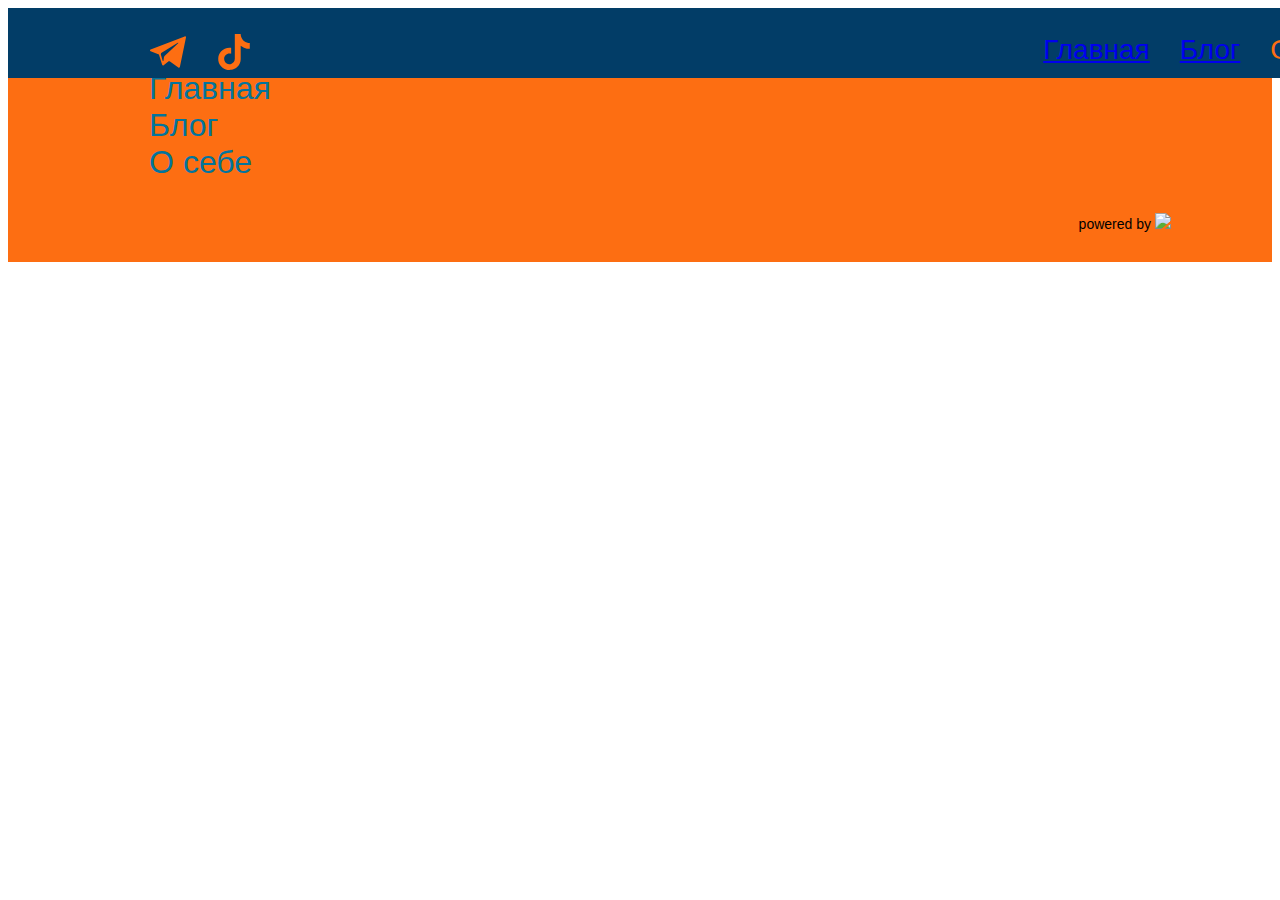
==== blog.html @ eba64ca3 "l,jh" ====
<!DOCTYPE html>
<html lang="en">
<head>
    <meta charset="UTF-8">
    <meta http-equiv="X-UA-Compatible" content="IE=edge">
    <meta name="viewport" content="width=device-width, initial-scale=1.0">
    <link rel="stylesheet" href="css/style.css">
    <link href="https://cdn.jsdelivr.net/npm/bootstrap@5.0.1/dist/css/bootstrap.min.css" rel="stylesheet" integrity="sha384-+0n0xVW2eSR5OomGNYDnhzAbDsOXxcvSN1TPprVMTNDbiYZCxYbOOl7+AMvyTG2x" crossorigin="anonymous">
    <link rel="stylesheet" href="https://cdnjs.cloudflare.com/ajax/libs/OwlCarousel2/2.3.4/assets/owl.carousel.min.css">
    <link rel="stylesheet" href="https://cdnjs.cloudflare.com/ajax/libs/OwlCarousel2/2.3.4/assets/owl.theme.default.min.css">
    <link rel="stylesheet" href="https://cdnjs.cloudflare.com/ajax/libs/animate.css/4.1.1/animate.min.css" />
    
    <title>Document</title>
</head>
<body>
    <header class="header">
        <ul class="links">
            <li ><svg xmlns="http://www.w3.org/2000/svg" xmlns:xlink="http://www.w3.org/1999/xlink" xmlns:svgjs="http://svgjs.com/svgjs" version="1.1" width="36" height="36" x="0" y="0" viewBox="0 0 300 300" style="enable-background:new 0 0 512 512" xml:space="preserve" class=""><g>
                <g xmlns="http://www.w3.org/2000/svg" id="XMLID_496_">
                    <path id="XMLID_497_" d="M5.299,144.645l69.126,25.8l26.756,86.047c1.712,5.511,8.451,7.548,12.924,3.891l38.532-31.412   c4.039-3.291,9.792-3.455,14.013-0.391l69.498,50.457c4.785,3.478,11.564,0.856,12.764-4.926L299.823,29.22   c1.31-6.316-4.896-11.585-10.91-9.259L5.218,129.402C-1.783,132.102-1.722,142.014,5.299,144.645z M96.869,156.711l135.098-83.207   c2.428-1.491,4.926,1.792,2.841,3.726L123.313,180.87c-3.919,3.648-6.447,8.53-7.163,13.829l-3.798,28.146   c-0.503,3.758-5.782,4.131-6.819,0.494l-14.607-51.325C89.253,166.16,91.691,159.907,96.869,156.711z" fill="#fd6e12" data-original="#000000" style="" class=""/>
                </g>
                <g xmlns="http://www.w3.org/2000/svg">
                </g>
                <g xmlns="http://www.w3.org/2000/svg">
                </g>
                <g xmlns="http://www.w3.org/2000/svg">
                </g>
                <g xmlns="http://www.w3.org/2000/svg">
                </g>
                <g xmlns="http://www.w3.org/2000/svg">
                </g>
                <g xmlns="http://www.w3.org/2000/svg">
                </g>
                <g xmlns="http://www.w3.org/2000/svg">
                </g>
                <g xmlns="http://www.w3.org/2000/svg">
                </g>
                <g xmlns="http://www.w3.org/2000/svg">
                </g>
                <g xmlns="http://www.w3.org/2000/svg">
                </g>
                <g xmlns="http://www.w3.org/2000/svg">
                </g>
                <g xmlns="http://www.w3.org/2000/svg">
                </g>
                <g xmlns="http://www.w3.org/2000/svg">
                </g>
                <g xmlns="http://www.w3.org/2000/svg">
                </g>
                <g xmlns="http://www.w3.org/2000/svg">
                </g>
                </g></svg>
                </li>
            <li ><svg xmlns="http://www.w3.org/2000/svg" xmlns:xlink="http://www.w3.org/1999/xlink" xmlns:svgjs="http://svgjs.com/svgjs" version="1.1" width="36" height="36" x="0" y="0" viewBox="0 0 512 512" style="enable-background:new 0 0 512 512" xml:space="preserve" class=""><g><g xmlns="http://www.w3.org/2000/svg"><path d="m480.32 128.39c-29.22 0-56.18-9.68-77.83-26.01-24.83-18.72-42.67-46.18-48.97-77.83-1.56-7.82-2.4-15.89-2.48-24.16h-83.47v228.08l-.1 124.93c0 33.4-21.75 61.72-51.9 71.68-8.75 2.89-18.2 4.26-28.04 3.72-12.56-.69-24.33-4.48-34.56-10.6-21.77-13.02-36.53-36.64-36.93-63.66-.63-42.23 33.51-76.66 75.71-76.66 8.33 0 16.33 1.36 23.82 3.83v-62.34-22.41c-7.9-1.17-15.94-1.78-24.07-1.78-46.19 0-89.39 19.2-120.27 53.79-23.34 26.14-37.34 59.49-39.5 94.46-2.83 45.94 13.98 89.61 46.58 121.83 4.79 4.73 9.82 9.12 15.08 13.17 27.95 21.51 62.12 33.17 98.11 33.17 8.13 0 16.17-.6 24.07-1.77 33.62-4.98 64.64-20.37 89.12-44.57 30.08-29.73 46.7-69.2 46.88-111.21l-.43-186.56c14.35 11.07 30.04 20.23 46.88 27.34 26.19 11.05 53.96 16.65 82.54 16.64v-60.61-22.49c.02.02-.22.02-.24.02z" fill="#fd6e12" data-original="#000000" style="" class=""/></g></g></svg>
            </li>
        </ul>
        <ul class="links hiden ">
            <li class="links_li"><a href="index.html">Главная</a></li>
            <li class="links_li"><a href="blog.html">Блог</a></li>
            <li class="links_li"><a>О себе</a></li>
        </ul>
    </header>
    <main></main>
    <footer class="d-none d-sm-none d-md-block ">
        <div class="row">
        <ul class="col-sm-6 row ">
            <li class="col-sm-4">Главная</li>
            <li class="col-sm-4">Блог</li>
            <li class="col-sm-4">О себе</li>
        </ul>
        <div class="pd_widget_app col-sm-6 "  data-doctor="187488">
            <div id="pd_widget_app_content_187488"></div>
            <span class="pd_powered_by">powered by <a target="_blank" href="https://prodoctorov.ru"><img class='pd_logo' src="https://prodoctorov.ru/static/logo_widget.png"></a></span>
            </div>
        </div> 
    </footer>   
    <script src="https://prodoctorov.ru/static/js/widget_footer.js?v5"></script>
    <script src="https://cdnjs.cloudflare.com/ajax/libs/jquery/3.3.1/jquery.min.js"></script>
    <script src="https://cdnjs.cloudflare.com/ajax/libs/OwlCarousel2/2.3.4/owl.carousel.min.js"></script>
    <script src="js/wow.min.js"></script>
<script>
new WOW().init();
</script>
</body>
</html>
---- css/style.css ----
@charset "UTF-8";
.body {
  margin: 0 0 0 0;
  background-color: #0E2A34;
  background-position: center;
  /*background-color: rgb(2, 61, 103);*/
}

main {
  margin: 0 0 0 0;
}

footer {
  padding: 30px 8% 30px 8%;
  margin: 0;
  background-color: #FD6E12;
  font: 2em sans-serif;
}
footer ul {
  list-style-type: none;
  color: #03749C;
}

.pd_widget_app {
  text-align: right;
  margin-bottom: 0;
  clear: both;
  /* width: 600px !important; */
  font: 14px Arial, Verdana, sans-serif;
  /* padding: 10px 10px 30px 10px; */
  /* box-sizing: content-box; */
}

.header {
  position: fixed;
  width: 100%;
  height: 50px;
  background-color: #023D67;
  padding: 10px 8% 10px 8%;
  /*margin: 30px 8% 30px 8%;*/
  display: -webkit-box;
  display: -ms-flexbox;
  display: flex;
  -webkit-box-orient: horizontal;
  -webkit-box-direction: normal;
      -ms-flex-direction: row;
          flex-direction: row;
  -webkit-box-pack: justify;
      -ms-flex-pack: justify;
          justify-content: space-between;
}

.links {
  display: -webkit-inline-box;
  display: -ms-inline-flexbox;
  display: inline-flex;
}
.links li {
  margin: 0 30px 0 0;
  list-style: none;
  font: 28px sans-serif;
  color: #FD6E12;
}

.content {
  margin: 30px 8% 30px 8%;
}

.psih {
  color: #5CD4EC;
  text-align: center;
  -webkit-animation-duration: 2s;
          animation-duration: 2s;
  -webkit-animation-name: bounceInDown;
          animation-name: bounceInDown;
}

.inkeles {
  margin: 0;
  background-color: #03749C;
  padding: 100px 8% 100px 8%;
  -webkit-animation-duration: 2s;
          animation-duration: 2s;
  -webkit-animation-name: bounceInLeft;
          animation-name: bounceInLeft;
  /*height: 450px;*/
  /*width: 100%;*/
}
.inkeles h2 {
  font: 3.2em sans-serif;
  color: #023D67;
}
.inkeles h3 {
  color: #FD6E12;
}

.about_in {
  height: 30%;
}

.about_t {
  margin: 0% 0% 0 -10%;
  -webkit-animation-duration: 3s;
          animation-duration: 3s;
  -webkit-animation-name: bounceInRight;
          animation-name: bounceInRight;
  -webkit-box-align: center;
      -ms-flex-align: center;
          align-items: center;
  height: 576px;
  background-color: #D44205;
  display: -webkit-box;
  display: -ms-flexbox;
  display: flex;
}
.about_t p {
  margin: 0 0 0 0;
  padding: 0 0 0 10%;
  font-family: Verdana, Geneva, Tahoma, sans-serif;
  text-align: center;
  color: white;
  font-size: 28px;
}

.about_photo {
  z-index: 2;
  -webkit-animation-duration: 3s;
          animation-duration: 3s;
  -webkit-animation-name: bounceInRight;
          animation-name: bounceInRight;
}

.about_me .right {
  border-left: 10px solid #5CD4EC;
  padding-left: 20px;
  color: #5CD4EC;
  -webkit-animation-duration: 3s;
          animation-duration: 3s;
  -webkit-animation-name: bounceInRight;
          animation-name: bounceInRight;
}
.about_me .left {
  border-left: 10px solid #5CD4EC;
  padding-left: 20px;
  color: #5CD4EC;
  -webkit-animation-duration: 3s;
          animation-duration: 3s;
  -webkit-animation-name: bounceInRight;
          animation-name: bounceInRight;
}
.about_me p {
  font-size: 28px;
}

.about_work {
  margin: 0;
  padding: 20px 10px 10px 10px;
  background-color: #D44205;
}
.about_work svg {
  margin-top: auto;
  margin-bottom: auto;
  height: 100%;
}
.about_work ul {
  list-style: none;
}
.about_work ul li {
  padding-left: 35px;
  font-size: 1.5em;
  position: relative;
  color: white;
}
.about_work ul li::before {
  content: "✔";
  position: absolute;
  top: 0;
  left: 0;
  color: #5CD4EC;
}

.prodoctorov {
  margin: 5% 0 0 0;
}

.carousel_home {
  margin-top: 50px;
  z-index: 100;
}
.carousel_home .item {
  height: 300px;
}

.owl-carousel {
  position: relative;
}
.owl-carousel .owl-item {
  -webkit-transform: scale(0.8);
          transform: scale(0.8);
  background-color: #03749C;
  /*border: 10px solid #D44205;*/
  text-align: center;
  color: #023D67;
  padding: 65px 0 65px 0;
}
.owl-carousel .owl-item.active {
  -webkit-transform: scale(0.8);
          transform: scale(0.8);
  background-color: #03749C;
  /*border: 10px solid #D44205;*/
  -webkit-box-shadow: 0 0 10px rgba(0, 0, 0, 0.5);
          box-shadow: 0 0 10px rgba(0, 0, 0, 0.5);
}
.owl-carousel .owl-item.center {
  -webkit-transform: scale(0.8);
          transform: scale(0.8);
}
.owl-carousel .owl-item.active.center {
  -webkit-transform: scale(1);
          transform: scale(1);
  z-index: 50;
  background-color: #15B1D7;
  /*border: 10px solid #FD6E12;*/
  -webkit-box-shadow: 0 0 20px rgba(0, 0, 0, 0.5);
          box-shadow: 0 0 20px rgba(0, 0, 0, 0.5);
  -webkit-transition: 1s;
  transition: 1s;
}
.owl-carousel .active.center:hover {
  position: relative;
  opacity: 1;
  -webkit-transform: scale(1.5);
          transform: scale(1.5);
  /*вот так*/
}

.owl-nav {
  -ms-grid-column-align: center;
      justify-self: center;
  color: white;
  margin-left: auto;
  margin-right: auto;
  padding-left: 48%;
  padding-right: 48%;
}

.owl-prev {
  font-size: 30px;
}

@media screen and (max-width: 1000px) {
  .about p {
    margin: 3% 5% 3% 5%;
    padding: 0 0 0 10%;
    font-size: 1.5em;
    font-family: Verdana, Geneva, Tahoma, sans-serif;
    text-align: center;
    color: white;
  }
}
@media screen and (max-width: 750px) {
  .hiden {
    display: none;
  }

  .about {
    margin: 0% 0% 0 0;
    -webkit-box-align: center;
        -ms-flex-align: center;
            align-items: center;
    /*height: 576px;*/
    background-color: #D44205;
    display: -webkit-box;
    display: -ms-flexbox;
    display: flex;
  }
  .about img {
    height: auto;
    width: 30%;
    text-shadow: #FD6E12;
  }
  .about p {
    margin: 3% 5% 3% 5%;
    padding: 0 0 0 10%;
    font-size: 1em;
    font-family: Verdana, Geneva, Tahoma, sans-serif;
    text-align: center;
    color: white;
  }

  .about_me p {
    font-size: 28px;
  }
}
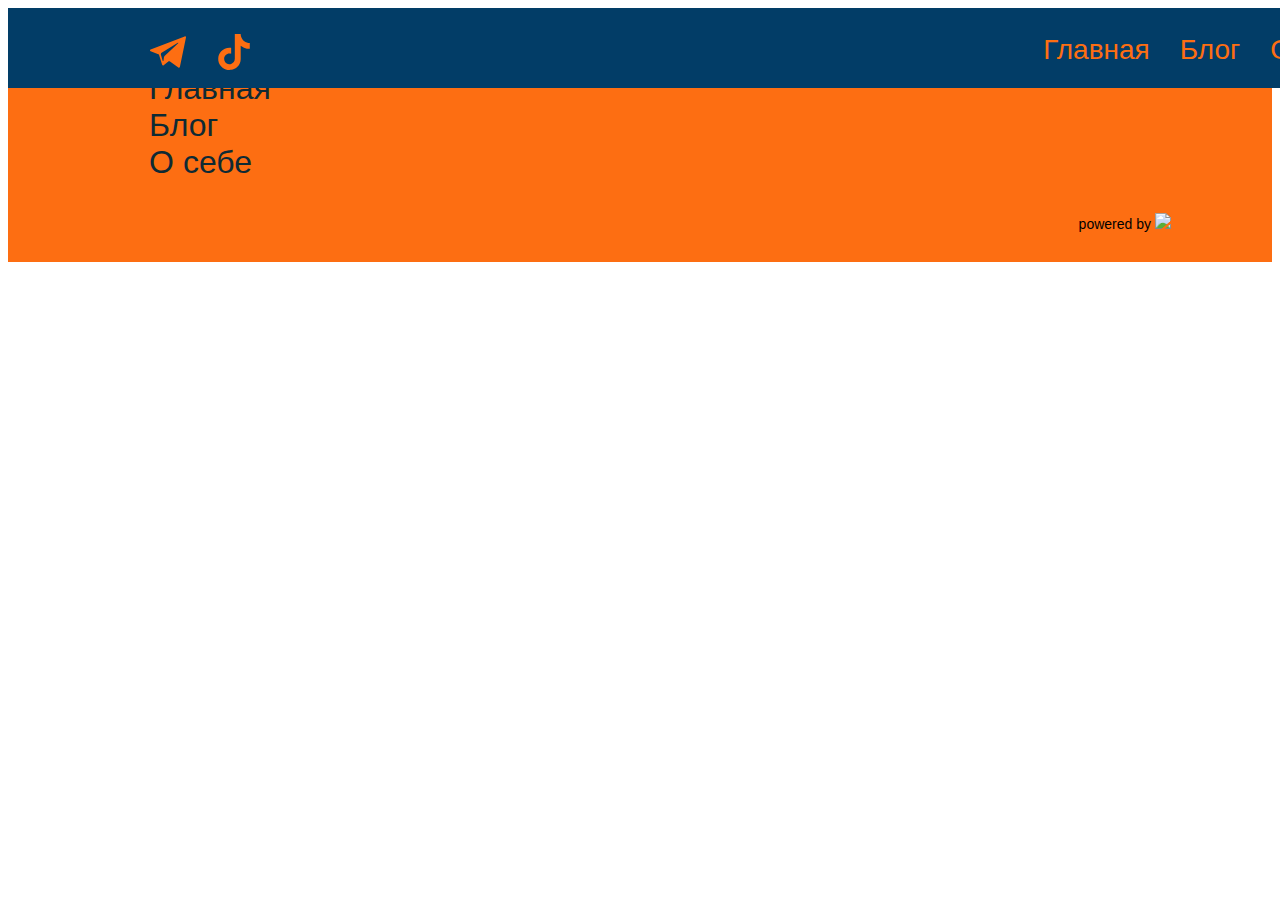
==== commit e269a3e0: "Add files via upload" ====
--- a/blog.html
+++ b/blog.html
@@ -1,85 +1,85 @@
-<!DOCTYPE html>
-<html lang="en">
-<head>
-    <meta charset="UTF-8">
-    <meta http-equiv="X-UA-Compatible" content="IE=edge">
-    <meta name="viewport" content="width=device-width, initial-scale=1.0">
-    <link rel="stylesheet" href="css/style.css">
-    <link href="https://cdn.jsdelivr.net/npm/bootstrap@5.0.1/dist/css/bootstrap.min.css" rel="stylesheet" integrity="sha384-+0n0xVW2eSR5OomGNYDnhzAbDsOXxcvSN1TPprVMTNDbiYZCxYbOOl7+AMvyTG2x" crossorigin="anonymous">
-    <link rel="stylesheet" href="https://cdnjs.cloudflare.com/ajax/libs/OwlCarousel2/2.3.4/assets/owl.carousel.min.css">
-    <link rel="stylesheet" href="https://cdnjs.cloudflare.com/ajax/libs/OwlCarousel2/2.3.4/assets/owl.theme.default.min.css">
-    <link rel="stylesheet" href="https://cdnjs.cloudflare.com/ajax/libs/animate.css/4.1.1/animate.min.css" />
-    
-    <title>Document</title>
-</head>
-<body>
-    <header class="header">
-        <ul class="links">
-            <li ><svg xmlns="http://www.w3.org/2000/svg" xmlns:xlink="http://www.w3.org/1999/xlink" xmlns:svgjs="http://svgjs.com/svgjs" version="1.1" width="36" height="36" x="0" y="0" viewBox="0 0 300 300" style="enable-background:new 0 0 512 512" xml:space="preserve" class=""><g>
-                <g xmlns="http://www.w3.org/2000/svg" id="XMLID_496_">
-                    <path id="XMLID_497_" d="M5.299,144.645l69.126,25.8l26.756,86.047c1.712,5.511,8.451,7.548,12.924,3.891l38.532-31.412   c4.039-3.291,9.792-3.455,14.013-0.391l69.498,50.457c4.785,3.478,11.564,0.856,12.764-4.926L299.823,29.22   c1.31-6.316-4.896-11.585-10.91-9.259L5.218,129.402C-1.783,132.102-1.722,142.014,5.299,144.645z M96.869,156.711l135.098-83.207   c2.428-1.491,4.926,1.792,2.841,3.726L123.313,180.87c-3.919,3.648-6.447,8.53-7.163,13.829l-3.798,28.146   c-0.503,3.758-5.782,4.131-6.819,0.494l-14.607-51.325C89.253,166.16,91.691,159.907,96.869,156.711z" fill="#fd6e12" data-original="#000000" style="" class=""/>
-                </g>
-                <g xmlns="http://www.w3.org/2000/svg">
-                </g>
-                <g xmlns="http://www.w3.org/2000/svg">
-                </g>
-                <g xmlns="http://www.w3.org/2000/svg">
-                </g>
-                <g xmlns="http://www.w3.org/2000/svg">
-                </g>
-                <g xmlns="http://www.w3.org/2000/svg">
-                </g>
-                <g xmlns="http://www.w3.org/2000/svg">
-                </g>
-                <g xmlns="http://www.w3.org/2000/svg">
-                </g>
-                <g xmlns="http://www.w3.org/2000/svg">
-                </g>
-                <g xmlns="http://www.w3.org/2000/svg">
-                </g>
-                <g xmlns="http://www.w3.org/2000/svg">
-                </g>
-                <g xmlns="http://www.w3.org/2000/svg">
-                </g>
-                <g xmlns="http://www.w3.org/2000/svg">
-                </g>
-                <g xmlns="http://www.w3.org/2000/svg">
-                </g>
-                <g xmlns="http://www.w3.org/2000/svg">
-                </g>
-                <g xmlns="http://www.w3.org/2000/svg">
-                </g>
-                </g></svg>
-                </li>
-            <li ><svg xmlns="http://www.w3.org/2000/svg" xmlns:xlink="http://www.w3.org/1999/xlink" xmlns:svgjs="http://svgjs.com/svgjs" version="1.1" width="36" height="36" x="0" y="0" viewBox="0 0 512 512" style="enable-background:new 0 0 512 512" xml:space="preserve" class=""><g><g xmlns="http://www.w3.org/2000/svg"><path d="m480.32 128.39c-29.22 0-56.18-9.68-77.83-26.01-24.83-18.72-42.67-46.18-48.97-77.83-1.56-7.82-2.4-15.89-2.48-24.16h-83.47v228.08l-.1 124.93c0 33.4-21.75 61.72-51.9 71.68-8.75 2.89-18.2 4.26-28.04 3.72-12.56-.69-24.33-4.48-34.56-10.6-21.77-13.02-36.53-36.64-36.93-63.66-.63-42.23 33.51-76.66 75.71-76.66 8.33 0 16.33 1.36 23.82 3.83v-62.34-22.41c-7.9-1.17-15.94-1.78-24.07-1.78-46.19 0-89.39 19.2-120.27 53.79-23.34 26.14-37.34 59.49-39.5 94.46-2.83 45.94 13.98 89.61 46.58 121.83 4.79 4.73 9.82 9.12 15.08 13.17 27.95 21.51 62.12 33.17 98.11 33.17 8.13 0 16.17-.6 24.07-1.77 33.62-4.98 64.64-20.37 89.12-44.57 30.08-29.73 46.7-69.2 46.88-111.21l-.43-186.56c14.35 11.07 30.04 20.23 46.88 27.34 26.19 11.05 53.96 16.65 82.54 16.64v-60.61-22.49c.02.02-.22.02-.24.02z" fill="#fd6e12" data-original="#000000" style="" class=""/></g></g></svg>
-            </li>
-        </ul>
-        <ul class="links hiden ">
-            <li class="links_li"><a href="index.html">Главная</a></li>
-            <li class="links_li"><a href="blog.html">Блог</a></li>
-            <li class="links_li"><a>О себе</a></li>
-        </ul>
-    </header>
-    <main></main>
-    <footer class="d-none d-sm-none d-md-block ">
-        <div class="row">
-        <ul class="col-sm-6 row ">
-            <li class="col-sm-4">Главная</li>
-            <li class="col-sm-4">Блог</li>
-            <li class="col-sm-4">О себе</li>
-        </ul>
-        <div class="pd_widget_app col-sm-6 "  data-doctor="187488">
-            <div id="pd_widget_app_content_187488"></div>
-            <span class="pd_powered_by">powered by <a target="_blank" href="https://prodoctorov.ru"><img class='pd_logo' src="https://prodoctorov.ru/static/logo_widget.png"></a></span>
-            </div>
-        </div> 
-    </footer>   
-    <script src="https://prodoctorov.ru/static/js/widget_footer.js?v5"></script>
-    <script src="https://cdnjs.cloudflare.com/ajax/libs/jquery/3.3.1/jquery.min.js"></script>
-    <script src="https://cdnjs.cloudflare.com/ajax/libs/OwlCarousel2/2.3.4/owl.carousel.min.js"></script>
-    <script src="js/wow.min.js"></script>
-<script>
-new WOW().init();
-</script>
-</body>
+<!DOCTYPE html>
+<html lang="en">
+<head>
+    <meta charset="UTF-8">
+    <meta http-equiv="X-UA-Compatible" content="IE=edge">
+    <meta name="viewport" content="width=device-width, initial-scale=1.0">
+    <link rel="stylesheet" href="css/style.css">
+    <link href="https://cdn.jsdelivr.net/npm/bootstrap@5.0.1/dist/css/bootstrap.min.css" rel="stylesheet" integrity="sha384-+0n0xVW2eSR5OomGNYDnhzAbDsOXxcvSN1TPprVMTNDbiYZCxYbOOl7+AMvyTG2x" crossorigin="anonymous">
+    <link rel="stylesheet" href="https://cdnjs.cloudflare.com/ajax/libs/OwlCarousel2/2.3.4/assets/owl.carousel.min.css">
+    <link rel="stylesheet" href="https://cdnjs.cloudflare.com/ajax/libs/OwlCarousel2/2.3.4/assets/owl.theme.default.min.css">
+    <link rel="stylesheet" href="https://cdnjs.cloudflare.com/ajax/libs/animate.css/4.1.1/animate.min.css" />
+    
+    <title>Document</title>
+</head>
+<body>
+    <header class="header">
+        <ul class="links">
+            <li ><svg xmlns="http://www.w3.org/2000/svg" xmlns:xlink="http://www.w3.org/1999/xlink" xmlns:svgjs="http://svgjs.com/svgjs" version="1.1" width="36" height="36" x="0" y="0" viewBox="0 0 300 300" style="enable-background:new 0 0 512 512" xml:space="preserve" class=""><g>
+                <g xmlns="http://www.w3.org/2000/svg" id="XMLID_496_">
+                    <path id="XMLID_497_" d="M5.299,144.645l69.126,25.8l26.756,86.047c1.712,5.511,8.451,7.548,12.924,3.891l38.532-31.412   c4.039-3.291,9.792-3.455,14.013-0.391l69.498,50.457c4.785,3.478,11.564,0.856,12.764-4.926L299.823,29.22   c1.31-6.316-4.896-11.585-10.91-9.259L5.218,129.402C-1.783,132.102-1.722,142.014,5.299,144.645z M96.869,156.711l135.098-83.207   c2.428-1.491,4.926,1.792,2.841,3.726L123.313,180.87c-3.919,3.648-6.447,8.53-7.163,13.829l-3.798,28.146   c-0.503,3.758-5.782,4.131-6.819,0.494l-14.607-51.325C89.253,166.16,91.691,159.907,96.869,156.711z" fill="#fd6e12" data-original="#000000" style="" class=""/>
+                </g>
+                <g xmlns="http://www.w3.org/2000/svg">
+                </g>
+                <g xmlns="http://www.w3.org/2000/svg">
+                </g>
+                <g xmlns="http://www.w3.org/2000/svg">
+                </g>
+                <g xmlns="http://www.w3.org/2000/svg">
+                </g>
+                <g xmlns="http://www.w3.org/2000/svg">
+                </g>
+                <g xmlns="http://www.w3.org/2000/svg">
+                </g>
+                <g xmlns="http://www.w3.org/2000/svg">
+                </g>
+                <g xmlns="http://www.w3.org/2000/svg">
+                </g>
+                <g xmlns="http://www.w3.org/2000/svg">
+                </g>
+                <g xmlns="http://www.w3.org/2000/svg">
+                </g>
+                <g xmlns="http://www.w3.org/2000/svg">
+                </g>
+                <g xmlns="http://www.w3.org/2000/svg">
+                </g>
+                <g xmlns="http://www.w3.org/2000/svg">
+                </g>
+                <g xmlns="http://www.w3.org/2000/svg">
+                </g>
+                <g xmlns="http://www.w3.org/2000/svg">
+                </g>
+                </g></svg>
+                </li>
+            <li ><svg xmlns="http://www.w3.org/2000/svg" xmlns:xlink="http://www.w3.org/1999/xlink" xmlns:svgjs="http://svgjs.com/svgjs" version="1.1" width="36" height="36" x="0" y="0" viewBox="0 0 512 512" style="enable-background:new 0 0 512 512" xml:space="preserve" class=""><g><g xmlns="http://www.w3.org/2000/svg"><path d="m480.32 128.39c-29.22 0-56.18-9.68-77.83-26.01-24.83-18.72-42.67-46.18-48.97-77.83-1.56-7.82-2.4-15.89-2.48-24.16h-83.47v228.08l-.1 124.93c0 33.4-21.75 61.72-51.9 71.68-8.75 2.89-18.2 4.26-28.04 3.72-12.56-.69-24.33-4.48-34.56-10.6-21.77-13.02-36.53-36.64-36.93-63.66-.63-42.23 33.51-76.66 75.71-76.66 8.33 0 16.33 1.36 23.82 3.83v-62.34-22.41c-7.9-1.17-15.94-1.78-24.07-1.78-46.19 0-89.39 19.2-120.27 53.79-23.34 26.14-37.34 59.49-39.5 94.46-2.83 45.94 13.98 89.61 46.58 121.83 4.79 4.73 9.82 9.12 15.08 13.17 27.95 21.51 62.12 33.17 98.11 33.17 8.13 0 16.17-.6 24.07-1.77 33.62-4.98 64.64-20.37 89.12-44.57 30.08-29.73 46.7-69.2 46.88-111.21l-.43-186.56c14.35 11.07 30.04 20.23 46.88 27.34 26.19 11.05 53.96 16.65 82.54 16.64v-60.61-22.49c.02.02-.22.02-.24.02z" fill="#fd6e12" data-original="#000000" style="" class=""/></g></g></svg>
+            </li>
+        </ul>
+        <ul class="links hiden ">
+            <li class="links_li"><a href="index.html">Главная</a></li>
+            <li class="links_li"><a href="blog.html">Блог</a></li>
+            <li class="links_li"><a>О себе</a></li>
+        </ul>
+    </header>
+    <main></main>
+    <footer class="d-none d-sm-none d-md-block ">
+        <div class="row">
+        <ul class="col-sm-6 row ">
+            <li class="col-sm-4">Главная</li>
+            <li class="col-sm-4">Блог</li>
+            <li class="col-sm-4">О себе</li>
+        </ul>
+        <div class="pd_widget_app col-sm-6 "  data-doctor="187488">
+            <div id="pd_widget_app_content_187488"></div>
+            <span class="pd_powered_by">powered by <a target="_blank" href="https://prodoctorov.ru"><img class='pd_logo' src="https://prodoctorov.ru/static/logo_widget.png"></a></span>
+            </div>
+        </div> 
+    </footer>   
+    <script src="https://prodoctorov.ru/static/js/widget_footer.js?v5"></script>
+    <script src="https://cdnjs.cloudflare.com/ajax/libs/jquery/3.3.1/jquery.min.js"></script>
+    <script src="https://cdnjs.cloudflare.com/ajax/libs/OwlCarousel2/2.3.4/owl.carousel.min.js"></script>
+    <script src="js/wow.min.js"></script>
+<script>
+new WOW().init();
+</script>
+</body>
 </html>--- a/css/style.css
+++ b/css/style.css
@@ -18,7 +18,7 @@
 }
 footer ul {
   list-style-type: none;
-  color: #03749C;
+  color: #0E2A34;
 }
 
 .pd_widget_app {
@@ -32,9 +32,10 @@
 }
 
 .header {
+  z-index: 5;
   position: fixed;
   width: 100%;
-  height: 50px;
+  height: 60px;
   background-color: #023D67;
   padding: 10px 8% 10px 8%;
   /*margin: 30px 8% 30px 8%;*/
@@ -60,6 +61,22 @@
   list-style: none;
   font: 28px sans-serif;
   color: #FD6E12;
+}
+.links a:link {
+  color: #FD6E12;
+  text-decoration: none;
+}
+.links a:visited {
+  color: #FD6E12;
+  text-decoration: none;
+}
+.links a:active {
+  color: #FD6E12;
+  text-decoration: none;
+}
+.links a:hover {
+  color: #943900;
+  text-decoration: none;
 }
 
 .content {
@@ -124,10 +141,19 @@
 
 .about_photo {
   z-index: 2;
+  max-height: 556px;
+  overflow: hidden;
+  padding: 30px 0 20px 0;
   -webkit-animation-duration: 3s;
           animation-duration: 3s;
   -webkit-animation-name: bounceInRight;
           animation-name: bounceInRight;
+}
+.about_photo img {
+  height: 100%;
+  width: 100%;
+  -o-object-fit: cover;
+     object-fit: cover;
 }
 
 .about_me .right {
@@ -154,7 +180,7 @@
 
 .about_work {
   margin: 0;
-  padding: 20px 10px 10px 10px;
+  padding: 20px 120px 10px 20px;
   background-color: #D44205;
 }
 .about_work svg {
@@ -164,6 +190,8 @@
 }
 .about_work ul {
   list-style: none;
+  margin-left: auto;
+  margin-right: auto;
 }
 .about_work ul li {
   padding-left: 35px;
@@ -172,7 +200,7 @@
   color: white;
 }
 .about_work ul li::before {
-  content: "✔";
+  content: url(../img/svg.svg);
   position: absolute;
   top: 0;
   left: 0;
@@ -263,6 +291,25 @@
     display: none;
   }
 
+  .inkeles {
+    margin: 0;
+    background-color: #03749C;
+    padding: 100px 8% 100px 8%;
+    -webkit-animation-duration: 2s;
+            animation-duration: 2s;
+    -webkit-animation-name: bounceInLeft;
+            animation-name: bounceInLeft;
+    /*height: 450px;*/
+    /*width: 100%;*/
+  }
+  .inkeles h2 {
+    font: 3.2em sans-serif;
+    color: #023D67;
+  }
+  .inkeles h3 {
+    color: #FD6E12;
+  }
+
   .about {
     margin: 0% 0% 0 0;
     -webkit-box-align: center;
@@ -291,4 +338,37 @@
   .about_me p {
     font-size: 28px;
   }
+
+  .book {
+    display: none;
+  }
+
+  .about_photo {
+    margin: 0;
+    width: 100%;
+  }
+
+  .about_t {
+    margin: 0% 0% 0 0%;
+    -webkit-animation-duration: 3s;
+            animation-duration: 3s;
+    -webkit-animation-name: bounceInRight;
+            animation-name: bounceInRight;
+    -webkit-box-align: center;
+        -ms-flex-align: center;
+            align-items: center;
+    height: 576px;
+    background-color: #D44205;
+    display: -webkit-box;
+    display: -ms-flexbox;
+    display: flex;
+  }
+  .about_t p {
+    margin: 0 0 0 0;
+    padding: 0 0 0 0%;
+    font-family: Verdana, Geneva, Tahoma, sans-serif;
+    text-align: center;
+    color: white;
+    font-size: 22px;
+  }
 }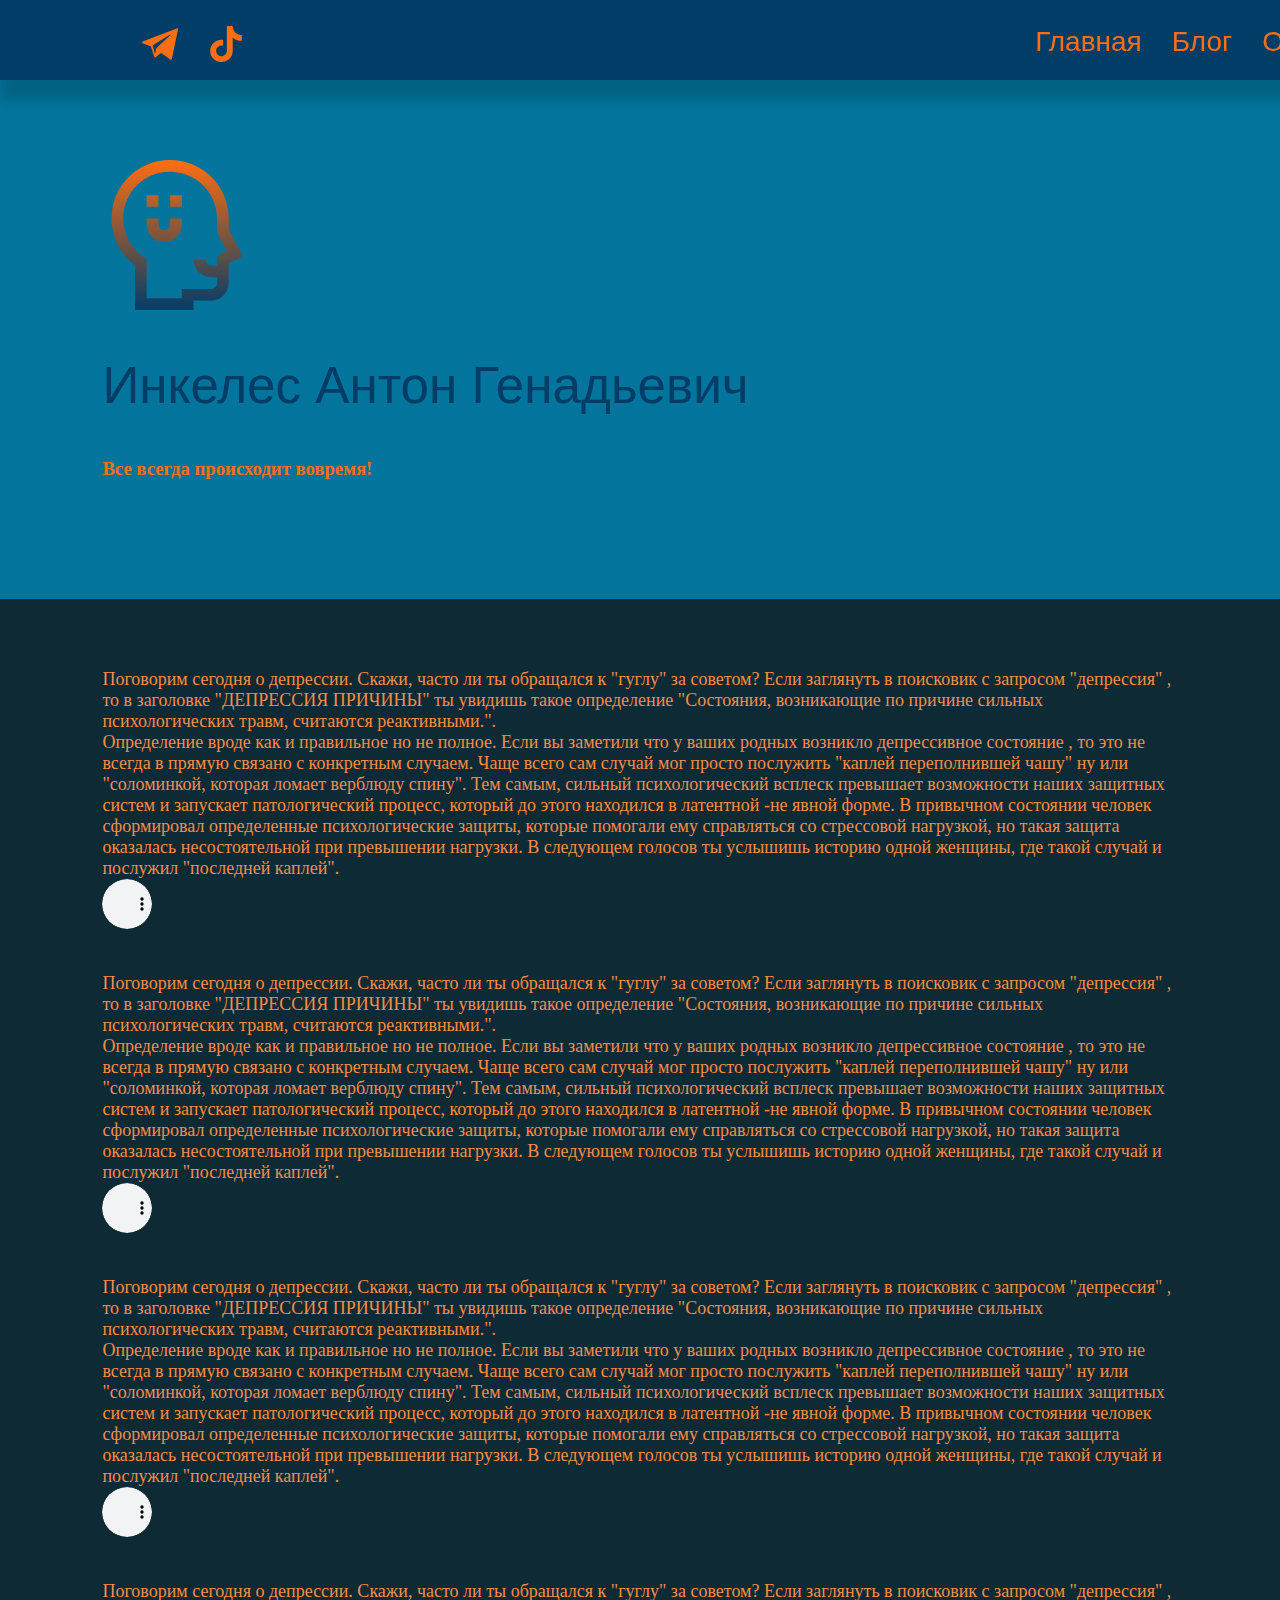
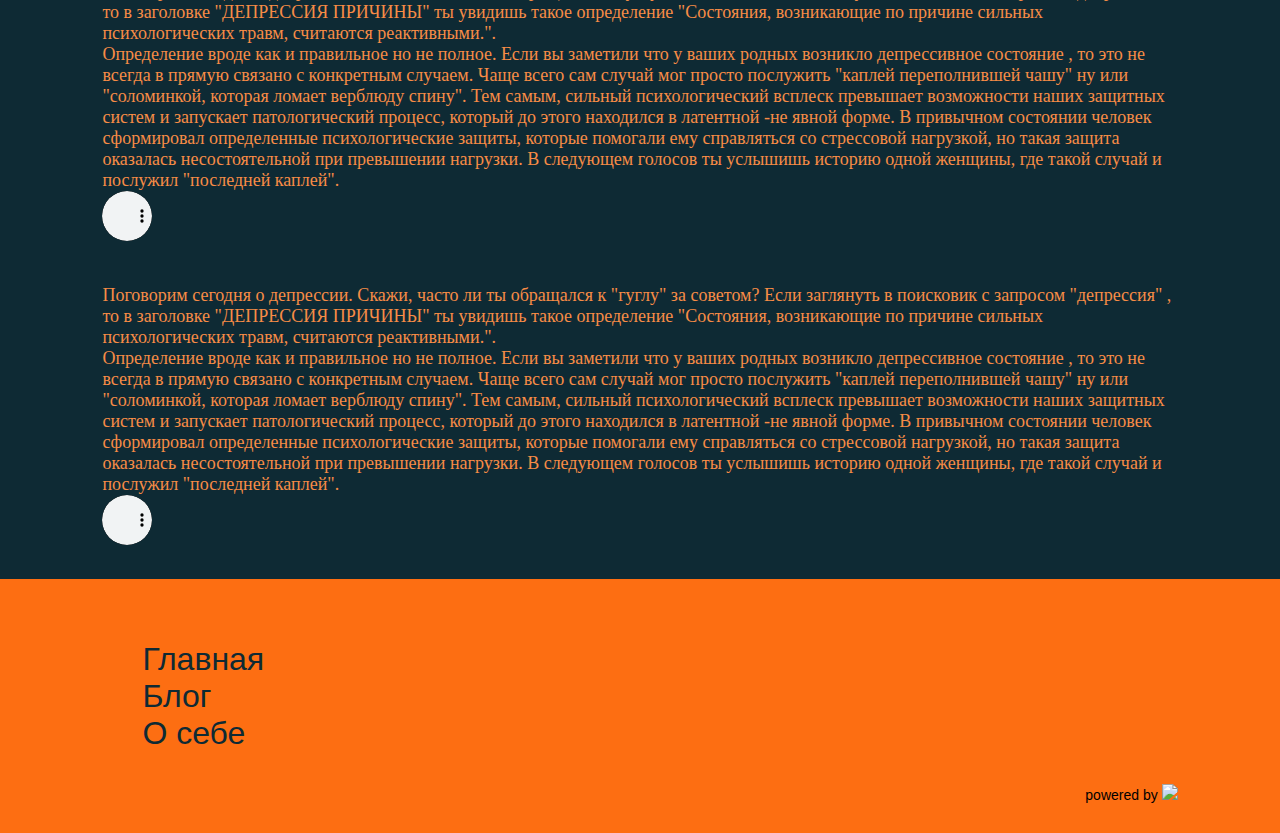
==== commit 4b35ef10: "45" ====
--- a/blog.html
+++ b/blog.html
@@ -12,7 +12,7 @@
     
     <title>Document</title>
 </head>
-<body>
+<body  class="body" >
     <header class="header">
         <ul class="links">
             <li ><svg xmlns="http://www.w3.org/2000/svg" xmlns:xlink="http://www.w3.org/1999/xlink" xmlns:svgjs="http://svgjs.com/svgjs" version="1.1" width="36" height="36" x="0" y="0" viewBox="0 0 300 300" style="enable-background:new 0 0 512 512" xml:space="preserve" class=""><g>
@@ -60,7 +60,99 @@
             <li class="links_li"><a>О себе</a></li>
         </ul>
     </header>
-    <main></main>
+    <main>
+        <div class="inkeles row wow bounceInUp">
+            <!--<img src="img/logoza.png" class="col-sm-3">-->
+            <svg class="col-sm-3" xmlns="http://www.w3.org/2000/svg" xmlns:xlink="http://www.w3.org/1999/xlink" xmlns:svgjs="http://svgjs.com/svgjs" version="1.1" width="150" height="150" x="0" y="0" viewBox="0 0 511.941 511.941" style="enable-background:new 0 0 512 512" xml:space="preserve"><g><linearGradient xmlns="http://www.w3.org/2000/svg" id="SVGID_1_" gradientUnits="userSpaceOnUse" x1="255.97" x2="255.97" y1="511.941" y2="0"><stop stop-opacity="1" stop-color="#023d67" offset="0"/><stop stop-opacity="1" stop-color="#fd6e12" offset="1"/><stop stop-opacity="1" stop-color="#2af598" offset="1"/></linearGradient><g xmlns="http://www.w3.org/2000/svg"><g><path d="m232.548 219.941c0 11.028-8.972 20-20 20s-20-8.972-20-20v-20h-40v20c0 33.084 26.916 60 60 60s60-26.916 60-60v-20h-40zm-40-100h-40v40h40zm40 40h40v-40h-40zm200 75.278v-35.279c0-60.48-26.942-117.07-73.918-155.26-46.971-38.186-108.546-52.865-168.926-40.271-78.779 16.429-141.103 81.714-154.328 161.468-12.813 77.27 18.974 150.307 77.172 193.993v152.071h200v-32h60c33.084 0 60-26.916 60-60v-67.639l46.833-23.417zm-40 92.361v32.361h-20c-11.028 0-20-8.972-20-20h-40c0 33.084 26.916 60 60 60h20v20c0 11.028-8.972 20-20 20h-100v32h-120v-133.072l-8.87-5.941c-52.994-35.494-79.372-96.997-68.841-160.508 10.602-63.935 60.045-115.717 123.033-128.854 48.542-10.124 97.941 1.595 135.528 32.152 37.591 30.56 59.15 75.837 59.15 124.222v44.721l33.167 66.334z" fill="url(#SVGID_1_)" data-original="url(#SVGID_1_)" style=""/></g></g></g></svg>
+
+            <div class=" col-sm-8">
+                <h2>Инкелес Антон Генадьевич</h2>
+                <h3>Все всегда происходит вовремя!</h3>
+            </div>
+        </div>
+        <div class="content">
+            <div class="audio_card row">
+                <div class="text_audio col-md-10">
+                <div class="preview ">Поговорим сегодня о депрессии.
+                    Скажи, часто ли ты обращался к "гуглу" за советом? 
+                    Если заглянуть в поисковик с запросом "депрессия" , 
+                    то в заголовке "ДЕПРЕССИЯ ПРИЧИНЫ" ты увидишь такое 
+                    определение "Состояния, возникающие по причине сильных 
+                    психологических травм, считаются реактивными.". </div>
+                <div class="body_card">Определение вроде как и правильное  но не полное. Если вы заметили что у ваших родных возникло депрессивное состояние , то это не всегда в прямую  связано с конкретным случаем.  Чаще всего сам случай мог просто послужить "каплей переполнившей чашу" ну или "соломинкой, которая ломает верблюду спину".  Тем самым, сильный психологический всплеск превышает возможности наших защитных систем и запускает патологический процесс, который до этого находился в латентной -не явной форме. В привычном состоянии человек сформировал определенные психологические защиты, которые помогали ему справляться со стрессовой нагрузкой, но такая защита оказалась несостоятельной при превышении нагрузки.
+                    В следующем голосов ты услышишь историю одной женщины, где такой случай и послужил "последней каплей".</div>
+                </div>
+                <div class="player col-md-2">
+                    <audio  src="audio/audiomass-output.mp3" controls="controls" 
+                    ></audio>
+                </div>
+            </div>
+            <div class="audio_card row">
+                <div class="text_audio  col-md-10">
+                <div class="preview ">Поговорим сегодня о депрессии.
+                    Скажи, часто ли ты обращался к "гуглу" за советом? 
+                    Если заглянуть в поисковик с запросом "депрессия" , 
+                    то в заголовке "ДЕПРЕССИЯ ПРИЧИНЫ" ты увидишь такое 
+                    определение "Состояния, возникающие по причине сильных 
+                    психологических травм, считаются реактивными.". </div>
+                <div class="body_card">Определение вроде как и правильное  но не полное. Если вы заметили что у ваших родных возникло депрессивное состояние , то это не всегда в прямую  связано с конкретным случаем.  Чаще всего сам случай мог просто послужить "каплей переполнившей чашу" ну или "соломинкой, которая ломает верблюду спину".  Тем самым, сильный психологический всплеск превышает возможности наших защитных систем и запускает патологический процесс, который до этого находился в латентной -не явной форме. В привычном состоянии человек сформировал определенные психологические защиты, которые помогали ему справляться со стрессовой нагрузкой, но такая защита оказалась несостоятельной при превышении нагрузки.
+                    В следующем голосов ты услышишь историю одной женщины, где такой случай и послужил "последней каплей".</div>
+                </div>
+                <div class="player col-md-2">
+                    <audio  src="audio/audiomass-output.mp3" controls="controls" 
+                    ></audio>
+                </div>
+            </div>
+            <div class="audio_card row">
+                <div class="text_audio  col-md-10">
+                <div class="preview ">Поговорим сегодня о депрессии.
+                    Скажи, часто ли ты обращался к "гуглу" за советом? 
+                    Если заглянуть в поисковик с запросом "депрессия" , 
+                    то в заголовке "ДЕПРЕССИЯ ПРИЧИНЫ" ты увидишь такое 
+                    определение "Состояния, возникающие по причине сильных 
+                    психологических травм, считаются реактивными.". </div>
+                <div class="body_card">Определение вроде как и правильное  но не полное. Если вы заметили что у ваших родных возникло депрессивное состояние , то это не всегда в прямую  связано с конкретным случаем.  Чаще всего сам случай мог просто послужить "каплей переполнившей чашу" ну или "соломинкой, которая ломает верблюду спину".  Тем самым, сильный психологический всплеск превышает возможности наших защитных систем и запускает патологический процесс, который до этого находился в латентной -не явной форме. В привычном состоянии человек сформировал определенные психологические защиты, которые помогали ему справляться со стрессовой нагрузкой, но такая защита оказалась несостоятельной при превышении нагрузки.
+                    В следующем голосов ты услышишь историю одной женщины, где такой случай и послужил "последней каплей".</div>
+                </div>
+                <div class="player col-md-2">
+                    <audio  src="audio/audiomass-output.mp3" controls="controls" 
+                    ></audio>
+                </div>
+            </div>
+            <div class="audio_card row">
+                <div class="text_audio  col-md-10">
+                <div class="preview ">Поговорим сегодня о депрессии.
+                    Скажи, часто ли ты обращался к "гуглу" за советом? 
+                    Если заглянуть в поисковик с запросом "депрессия" , 
+                    то в заголовке "ДЕПРЕССИЯ ПРИЧИНЫ" ты увидишь такое 
+                    определение "Состояния, возникающие по причине сильных 
+                    психологических травм, считаются реактивными.". </div>
+                <div class="body_card">Определение вроде как и правильное  но не полное. Если вы заметили что у ваших родных возникло депрессивное состояние , то это не всегда в прямую  связано с конкретным случаем.  Чаще всего сам случай мог просто послужить "каплей переполнившей чашу" ну или "соломинкой, которая ломает верблюду спину".  Тем самым, сильный психологический всплеск превышает возможности наших защитных систем и запускает патологический процесс, который до этого находился в латентной -не явной форме. В привычном состоянии человек сформировал определенные психологические защиты, которые помогали ему справляться со стрессовой нагрузкой, но такая защита оказалась несостоятельной при превышении нагрузки.
+                    В следующем голосов ты услышишь историю одной женщины, где такой случай и послужил "последней каплей".</div>
+                </div>
+                <div class="player col-md-2">
+                    <audio  src="audio/audiomass-output.mp3" controls="controls" 
+                    ></audio>
+                </div>
+            </div>
+            <div class="audio_card row">
+                <div class="text_audio  col-md-10">
+                <div class="preview ">Поговорим сегодня о депрессии.
+                    Скажи, часто ли ты обращался к "гуглу" за советом? 
+                    Если заглянуть в поисковик с запросом "депрессия" , 
+                    то в заголовке "ДЕПРЕССИЯ ПРИЧИНЫ" ты увидишь такое 
+                    определение "Состояния, возникающие по причине сильных 
+                    психологических травм, считаются реактивными.". </div>
+                <div class="body_card">Определение вроде как и правильное  но не полное. Если вы заметили что у ваших родных возникло депрессивное состояние , то это не всегда в прямую  связано с конкретным случаем.  Чаще всего сам случай мог просто послужить "каплей переполнившей чашу" ну или "соломинкой, которая ломает верблюду спину".  Тем самым, сильный психологический всплеск превышает возможности наших защитных систем и запускает патологический процесс, который до этого находился в латентной -не явной форме. В привычном состоянии человек сформировал определенные психологические защиты, которые помогали ему справляться со стрессовой нагрузкой, но такая защита оказалась несостоятельной при превышении нагрузки.
+                    В следующем голосов ты услышишь историю одной женщины, где такой случай и послужил "последней каплей".</div>
+                </div>
+                <div class="player col-md-2">
+                    <audio  src="audio/audiomass-output.mp3" controls="controls" 
+                    ></audio>
+                </div>
+            </div>
+        </div>
+    </main>
     <footer class="d-none d-sm-none d-md-block ">
         <div class="row">
         <ul class="col-sm-6 row ">
--- a/css/style.css
+++ b/css/style.css
@@ -7,7 +7,28 @@
 }
 
 main {
-  margin: 0 0 0 0;
+  margin: 60px 0 0 0;
+}
+
+audio {
+  width: 50px;
+  height: 50px;
+  border-radius: 100px;
+  background-color: #1b1b1b;
+}
+
+.audio_card {
+  padding: 40px 0 0 0;
+}
+
+.player {
+  top: 40px;
+  bottom: 40px;
+}
+
+.text_audio {
+  color: #F78C46;
+  font-size: 18px;
 }
 
 footer {
@@ -33,6 +54,7 @@
 
 .header {
   z-index: 5;
+  top: 0;
   position: fixed;
   width: 100%;
   height: 60px;
@@ -49,6 +71,18 @@
   -webkit-box-pack: justify;
       -ms-flex-pack: justify;
           justify-content: space-between;
+  -webkit-box-shadow: 1px 20px 10px 0px rgba(0, 0, 0, 0.15);
+          box-shadow: 1px 20px 10px 0px rgba(0, 0, 0, 0.15);
+}
+
+.header_fixed {
+  position: fixed;
+  left: 0;
+  top: 0;
+}
+
+.hidden-menu-ticker {
+  display: none;
 }
 
 .links {
@@ -229,7 +263,7 @@
   /*border: 10px solid #D44205;*/
   text-align: center;
   color: #023D67;
-  padding: 65px 0 65px 0;
+  padding: 65px 10px 65px 10px;
 }
 .owl-carousel .owl-item.active {
   -webkit-transform: scale(0.8);
@@ -289,6 +323,90 @@
 @media screen and (max-width: 750px) {
   .hiden {
     display: none;
+  }
+
+  /*Стилизация кнопки открытия меню*/
+  .btn-menu {
+    color: #FD6E12;
+    border: 0px;
+    padding: 5px;
+    position: fixed;
+    top: 15px;
+    right: 30px;
+    cursor: pointer;
+    -webkit-transition: right 0.23s;
+    transition: right 0.23s;
+    z-index: 3;
+    width: 38px;
+    -webkit-transform: translateZ(0);
+    -webkit-backface-visibility: hidden;
+    border-radius: 1px;
+  }
+
+  .btn-menu span {
+    display: block;
+    height: 5px;
+    background-color: #FD6E12;
+    margin: 5px 0 0;
+    -webkit-transition: all 0.1s linear 0.23s;
+    transition: all 0.1s linear 0.23s;
+    position: relative;
+  }
+
+  .btn-menu span.first {
+    margin-top: 0;
+  }
+
+  .hidden-menu {
+    display: block;
+    position: fixed;
+    list-style: none;
+    padding: 90px 0px 0px 0px;
+    margin: 0;
+    -webkit-box-sizing: border-box;
+            box-sizing: border-box;
+    width: 80vw;
+    /*background: -webkit-linear-gradient(0deg, #211F2A 77%, #FFFFFF 23%);
+    background: linear-gradient(0deg, #211F2A 77%, #FFFFFF 23%);*/
+    background: #023D67e8;
+    height: 100%;
+    top: 0;
+    right: -80vw;
+    -webkit-transition: right 0.2s;
+    transition: right 0.2s;
+    z-index: 2;
+    -webkit-transform: translateZ(0);
+    -webkit-backface-visibility: hidden;
+  }
+  .hidden-menu li {
+    padding-left: 5vw;
+    padding-top: 10px;
+    /*padding: 10px 0;*/
+    font-size: 35px;
+    color: #FD6E12;
+    padding: 6px 0 0 15px;
+  }
+
+  .hidden-menu-ticker:checked ~ .btn-menu {
+    right: 10px;
+  }
+
+  .hidden-menu-ticker:checked ~ .hidden-menu {
+    right: 0;
+  }
+
+  .hidden-menu-ticker:checked ~ .btn-menu span.first {
+    -webkit-transform: rotate(45deg);
+    top: 10px;
+  }
+
+  .hidden-menu-ticker:checked ~ .btn-menu span.second {
+    opacity: 0;
+  }
+
+  .hidden-menu-ticker:checked ~ .btn-menu span.third {
+    -webkit-transform: rotate(-45deg);
+    top: -10px;
   }
 
   .inkeles {
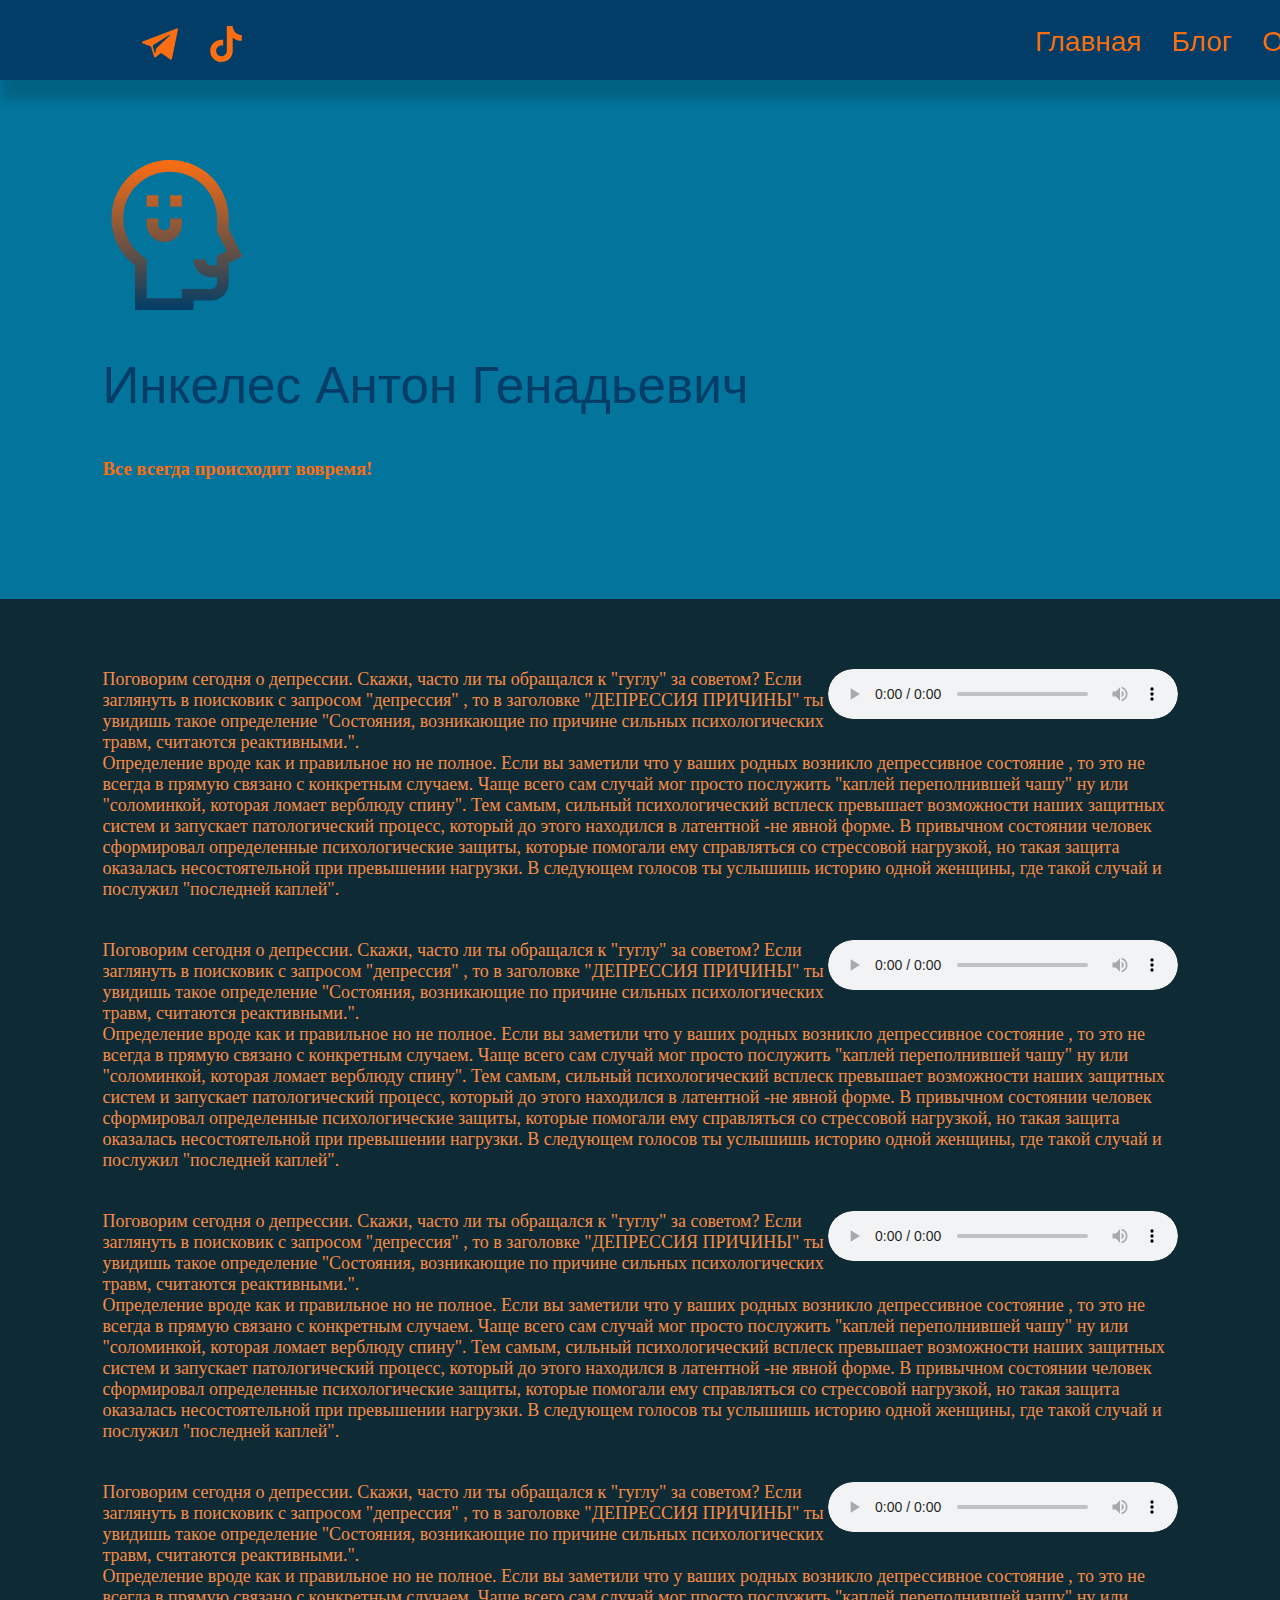
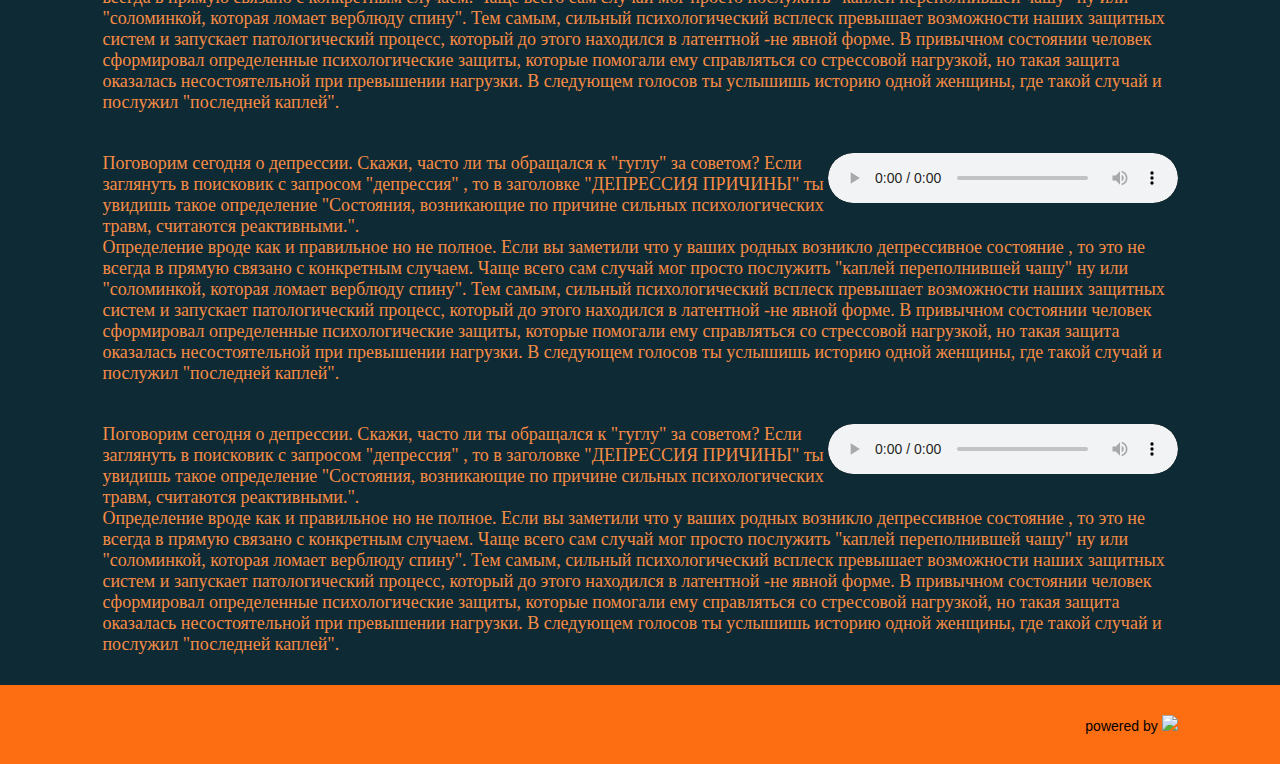
==== commit ac4c701d: "676" ====
--- a/blog.html
+++ b/blog.html
@@ -72,8 +72,9 @@
         </div>
         <div class="content">
             <div class="audio_card row">
-                <div class="text_audio col-md-10">
-                <div class="preview ">Поговорим сегодня о депрессии.
+                <div class="text_audio">
+                <div class="preview "> <audio  src="audio/audiomass-output.mp3" controls="controls" 
+                    ></audio> Поговорим сегодня о депрессии.
                     Скажи, часто ли ты обращался к "гуглу" за советом? 
                     Если заглянуть в поисковик с запросом "депрессия" , 
                     то в заголовке "ДЕПРЕССИЯ ПРИЧИНЫ" ты увидишь такое 
@@ -82,14 +83,12 @@
                 <div class="body_card">Определение вроде как и правильное  но не полное. Если вы заметили что у ваших родных возникло депрессивное состояние , то это не всегда в прямую  связано с конкретным случаем.  Чаще всего сам случай мог просто послужить "каплей переполнившей чашу" ну или "соломинкой, которая ломает верблюду спину".  Тем самым, сильный психологический всплеск превышает возможности наших защитных систем и запускает патологический процесс, который до этого находился в латентной -не явной форме. В привычном состоянии человек сформировал определенные психологические защиты, которые помогали ему справляться со стрессовой нагрузкой, но такая защита оказалась несостоятельной при превышении нагрузки.
                     В следующем голосов ты услышишь историю одной женщины, где такой случай и послужил "последней каплей".</div>
                 </div>
-                <div class="player col-md-2">
-                    <audio  src="audio/audiomass-output.mp3" controls="controls" 
-                    ></audio>
-                </div>
+
             </div>
             <div class="audio_card row">
-                <div class="text_audio  col-md-10">
-                <div class="preview ">Поговорим сегодня о депрессии.
+                <div class="text_audio">
+                <div class="preview "> <audio  src="audio/audiomass-output.mp3" controls="controls" 
+                    ></audio> Поговорим сегодня о депрессии.
                     Скажи, часто ли ты обращался к "гуглу" за советом? 
                     Если заглянуть в поисковик с запросом "депрессия" , 
                     то в заголовке "ДЕПРЕССИЯ ПРИЧИНЫ" ты увидишь такое 
@@ -98,14 +97,12 @@
                 <div class="body_card">Определение вроде как и правильное  но не полное. Если вы заметили что у ваших родных возникло депрессивное состояние , то это не всегда в прямую  связано с конкретным случаем.  Чаще всего сам случай мог просто послужить "каплей переполнившей чашу" ну или "соломинкой, которая ломает верблюду спину".  Тем самым, сильный психологический всплеск превышает возможности наших защитных систем и запускает патологический процесс, который до этого находился в латентной -не явной форме. В привычном состоянии человек сформировал определенные психологические защиты, которые помогали ему справляться со стрессовой нагрузкой, но такая защита оказалась несостоятельной при превышении нагрузки.
                     В следующем голосов ты услышишь историю одной женщины, где такой случай и послужил "последней каплей".</div>
                 </div>
-                <div class="player col-md-2">
-                    <audio  src="audio/audiomass-output.mp3" controls="controls" 
-                    ></audio>
-                </div>
+
             </div>
             <div class="audio_card row">
-                <div class="text_audio  col-md-10">
-                <div class="preview ">Поговорим сегодня о депрессии.
+                <div class="text_audio">
+                <div class="preview "> <audio  src="audio/audiomass-output.mp3" controls="controls" 
+                    ></audio> Поговорим сегодня о депрессии.
                     Скажи, часто ли ты обращался к "гуглу" за советом? 
                     Если заглянуть в поисковик с запросом "депрессия" , 
                     то в заголовке "ДЕПРЕССИЯ ПРИЧИНЫ" ты увидишь такое 
@@ -114,14 +111,12 @@
                 <div class="body_card">Определение вроде как и правильное  но не полное. Если вы заметили что у ваших родных возникло депрессивное состояние , то это не всегда в прямую  связано с конкретным случаем.  Чаще всего сам случай мог просто послужить "каплей переполнившей чашу" ну или "соломинкой, которая ломает верблюду спину".  Тем самым, сильный психологический всплеск превышает возможности наших защитных систем и запускает патологический процесс, который до этого находился в латентной -не явной форме. В привычном состоянии человек сформировал определенные психологические защиты, которые помогали ему справляться со стрессовой нагрузкой, но такая защита оказалась несостоятельной при превышении нагрузки.
                     В следующем голосов ты услышишь историю одной женщины, где такой случай и послужил "последней каплей".</div>
                 </div>
-                <div class="player col-md-2">
-                    <audio  src="audio/audiomass-output.mp3" controls="controls" 
-                    ></audio>
-                </div>
+
             </div>
             <div class="audio_card row">
-                <div class="text_audio  col-md-10">
-                <div class="preview ">Поговорим сегодня о депрессии.
+                <div class="text_audio">
+                <div class="preview "> <audio  src="audio/audiomass-output.mp3" controls="controls" 
+                    ></audio> Поговорим сегодня о депрессии.
                     Скажи, часто ли ты обращался к "гуглу" за советом? 
                     Если заглянуть в поисковик с запросом "депрессия" , 
                     то в заголовке "ДЕПРЕССИЯ ПРИЧИНЫ" ты увидишь такое 
@@ -130,14 +125,12 @@
                 <div class="body_card">Определение вроде как и правильное  но не полное. Если вы заметили что у ваших родных возникло депрессивное состояние , то это не всегда в прямую  связано с конкретным случаем.  Чаще всего сам случай мог просто послужить "каплей переполнившей чашу" ну или "соломинкой, которая ломает верблюду спину".  Тем самым, сильный психологический всплеск превышает возможности наших защитных систем и запускает патологический процесс, который до этого находился в латентной -не явной форме. В привычном состоянии человек сформировал определенные психологические защиты, которые помогали ему справляться со стрессовой нагрузкой, но такая защита оказалась несостоятельной при превышении нагрузки.
                     В следующем голосов ты услышишь историю одной женщины, где такой случай и послужил "последней каплей".</div>
                 </div>
-                <div class="player col-md-2">
-                    <audio  src="audio/audiomass-output.mp3" controls="controls" 
-                    ></audio>
-                </div>
+
             </div>
             <div class="audio_card row">
-                <div class="text_audio  col-md-10">
-                <div class="preview ">Поговорим сегодня о депрессии.
+                <div class="text_audio">
+                <div class="preview "> <audio  src="audio/audiomass-output.mp3" controls="controls" 
+                    ></audio> Поговорим сегодня о депрессии.
                     Скажи, часто ли ты обращался к "гуглу" за советом? 
                     Если заглянуть в поисковик с запросом "депрессия" , 
                     то в заголовке "ДЕПРЕССИЯ ПРИЧИНЫ" ты увидишь такое 
@@ -146,20 +139,26 @@
                 <div class="body_card">Определение вроде как и правильное  но не полное. Если вы заметили что у ваших родных возникло депрессивное состояние , то это не всегда в прямую  связано с конкретным случаем.  Чаще всего сам случай мог просто послужить "каплей переполнившей чашу" ну или "соломинкой, которая ломает верблюду спину".  Тем самым, сильный психологический всплеск превышает возможности наших защитных систем и запускает патологический процесс, который до этого находился в латентной -не явной форме. В привычном состоянии человек сформировал определенные психологические защиты, которые помогали ему справляться со стрессовой нагрузкой, но такая защита оказалась несостоятельной при превышении нагрузки.
                     В следующем голосов ты услышишь историю одной женщины, где такой случай и послужил "последней каплей".</div>
                 </div>
-                <div class="player col-md-2">
-                    <audio  src="audio/audiomass-output.mp3" controls="controls" 
-                    ></audio>
+
+            </div>
+            <div class="audio_card row">
+                <div class="text_audio">
+                <div class="preview "> <audio  src="audio/audiomass-output.mp3" controls="controls" 
+                    ></audio> Поговорим сегодня о депрессии.
+                    Скажи, часто ли ты обращался к "гуглу" за советом? 
+                    Если заглянуть в поисковик с запросом "депрессия" , 
+                    то в заголовке "ДЕПРЕССИЯ ПРИЧИНЫ" ты увидишь такое 
+                    определение "Состояния, возникающие по причине сильных 
+                    психологических травм, считаются реактивными.". </div>
+                <div class="body_card">Определение вроде как и правильное  но не полное. Если вы заметили что у ваших родных возникло депрессивное состояние , то это не всегда в прямую  связано с конкретным случаем.  Чаще всего сам случай мог просто послужить "каплей переполнившей чашу" ну или "соломинкой, которая ломает верблюду спину".  Тем самым, сильный психологический всплеск превышает возможности наших защитных систем и запускает патологический процесс, который до этого находился в латентной -не явной форме. В привычном состоянии человек сформировал определенные психологические защиты, которые помогали ему справляться со стрессовой нагрузкой, но такая защита оказалась несостоятельной при превышении нагрузки.
+                    В следующем голосов ты услышишь историю одной женщины, где такой случай и послужил "последней каплей".</div>
                 </div>
+
             </div>
         </div>
     </main>
     <footer class="d-none d-sm-none d-md-block ">
         <div class="row">
-        <ul class="col-sm-6 row ">
-            <li class="col-sm-4">Главная</li>
-            <li class="col-sm-4">Блог</li>
-            <li class="col-sm-4">О себе</li>
-        </ul>
         <div class="pd_widget_app col-sm-6 "  data-doctor="187488">
             <div id="pd_widget_app_content_187488"></div>
             <span class="pd_powered_by">powered by <a target="_blank" href="https://prodoctorov.ru"><img class='pd_logo' src="https://prodoctorov.ru/static/logo_widget.png"></a></span>
--- a/css/style.css
+++ b/css/style.css
@@ -11,7 +11,8 @@
 }
 
 audio {
-  width: 50px;
+  float: right;
+  width: 350px;
   height: 50px;
   border-radius: 100px;
   background-color: #1b1b1b;
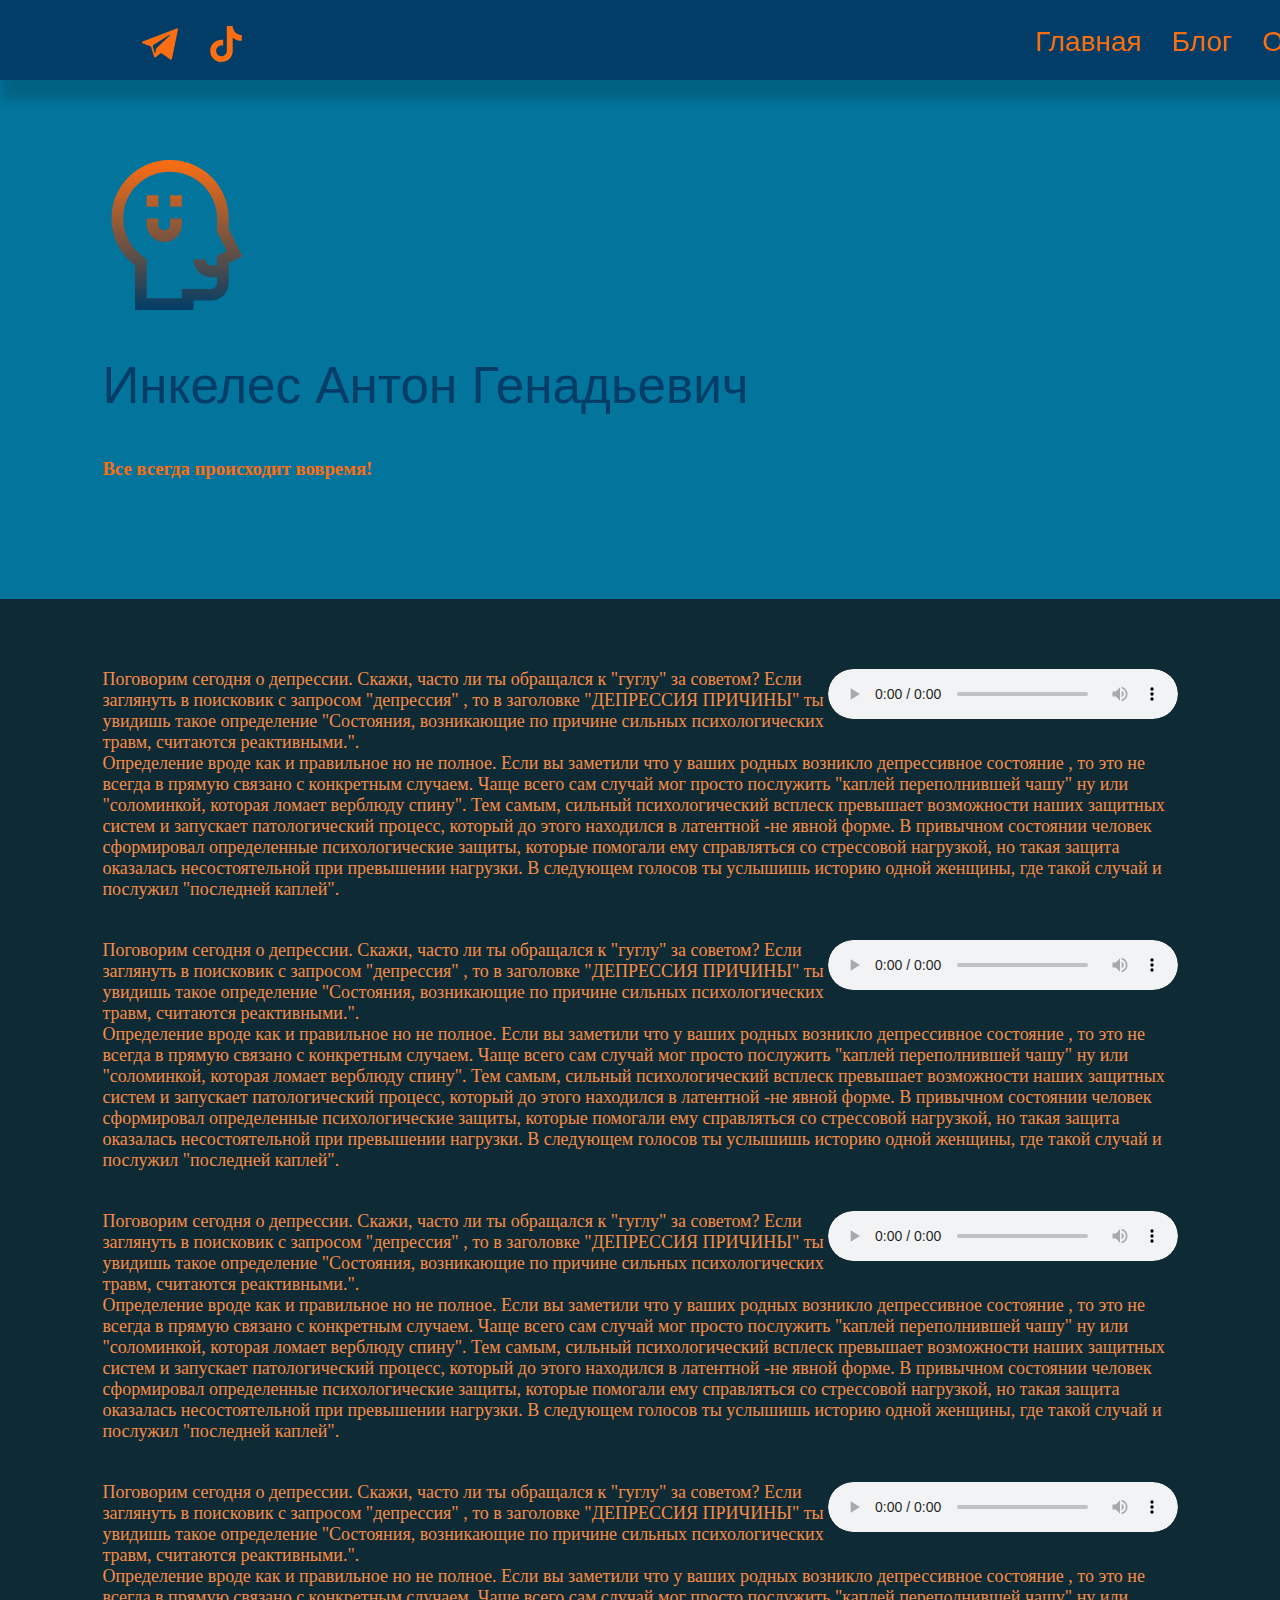
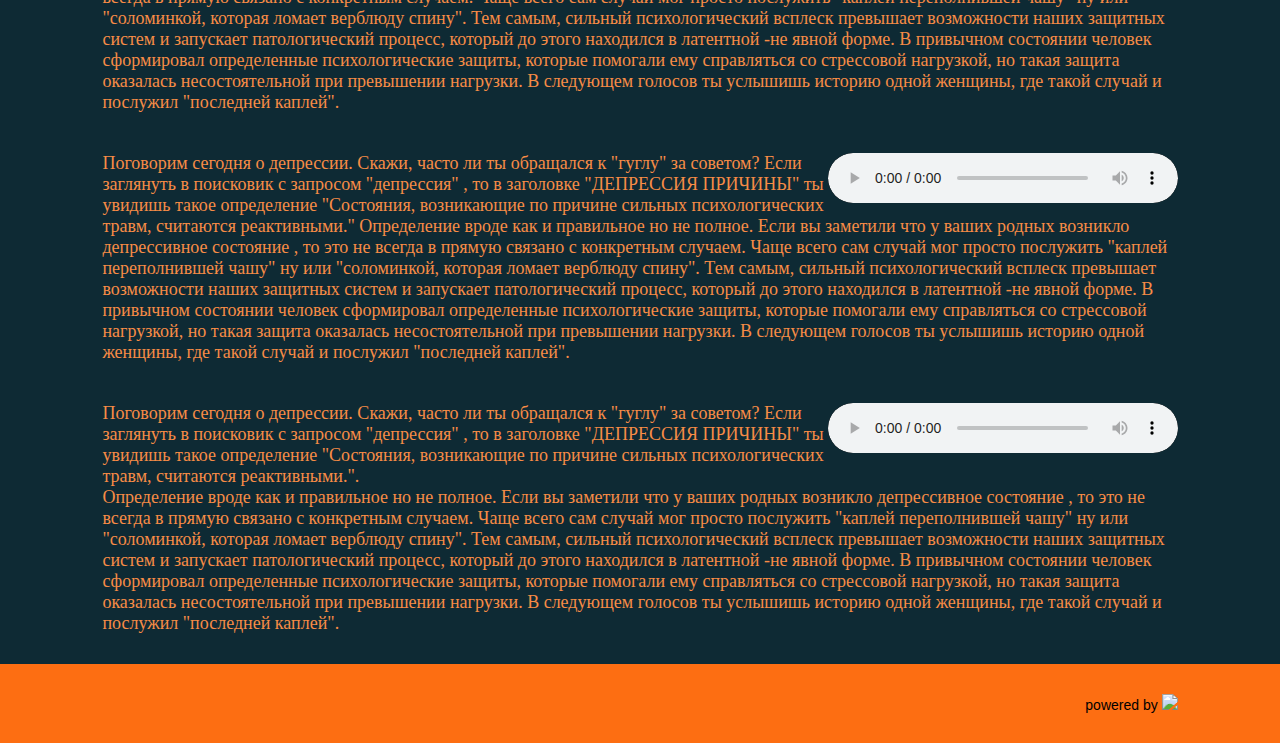
==== commit f058e395: "t" ====
--- a/blog.html
+++ b/blog.html
@@ -130,13 +130,12 @@
             <div class="audio_card row">
                 <div class="text_audio">
                 <div class="preview "> <audio  src="audio/audiomass-output.mp3" controls="controls" 
-                    ></audio> Поговорим сегодня о депрессии.
+                    ></audio> <span>Поговорим сегодня о депрессии.
                     Скажи, часто ли ты обращался к "гуглу" за советом? 
                     Если заглянуть в поисковик с запросом "депрессия" , 
                     то в заголовке "ДЕПРЕССИЯ ПРИЧИНЫ" ты увидишь такое 
                     определение "Состояния, возникающие по причине сильных 
-                    психологических травм, считаются реактивными.". </div>
-                <div class="body_card">Определение вроде как и правильное  но не полное. Если вы заметили что у ваших родных возникло депрессивное состояние , то это не всегда в прямую  связано с конкретным случаем.  Чаще всего сам случай мог просто послужить "каплей переполнившей чашу" ну или "соломинкой, которая ломает верблюду спину".  Тем самым, сильный психологический всплеск превышает возможности наших защитных систем и запускает патологический процесс, который до этого находился в латентной -не явной форме. В привычном состоянии человек сформировал определенные психологические защиты, которые помогали ему справляться со стрессовой нагрузкой, но такая защита оказалась несостоятельной при превышении нагрузки.
+                    психологических травм, считаются реактивными."</span> Определение вроде как и правильное  но не полное. Если вы заметили что у ваших родных возникло депрессивное состояние , то это не всегда в прямую  связано с конкретным случаем.  Чаще всего сам случай мог просто послужить "каплей переполнившей чашу" ну или "соломинкой, которая ломает верблюду спину".  Тем самым, сильный психологический всплеск превышает возможности наших защитных систем и запускает патологический процесс, который до этого находился в латентной -не явной форме. В привычном состоянии человек сформировал определенные психологические защиты, которые помогали ему справляться со стрессовой нагрузкой, но такая защита оказалась несостоятельной при превышении нагрузки.
                     В следующем голосов ты услышишь историю одной женщины, где такой случай и послужил "последней каплей".</div>
                 </div>
 
--- a/css/style.css
+++ b/css/style.css
@@ -136,7 +136,7 @@
   -webkit-animation-name: bounceInLeft;
           animation-name: bounceInLeft;
   /*height: 450px;*/
-  /*width: 100%;*/
+  width: 100%;
 }
 .inkeles h2 {
   font: 3.2em sans-serif;
